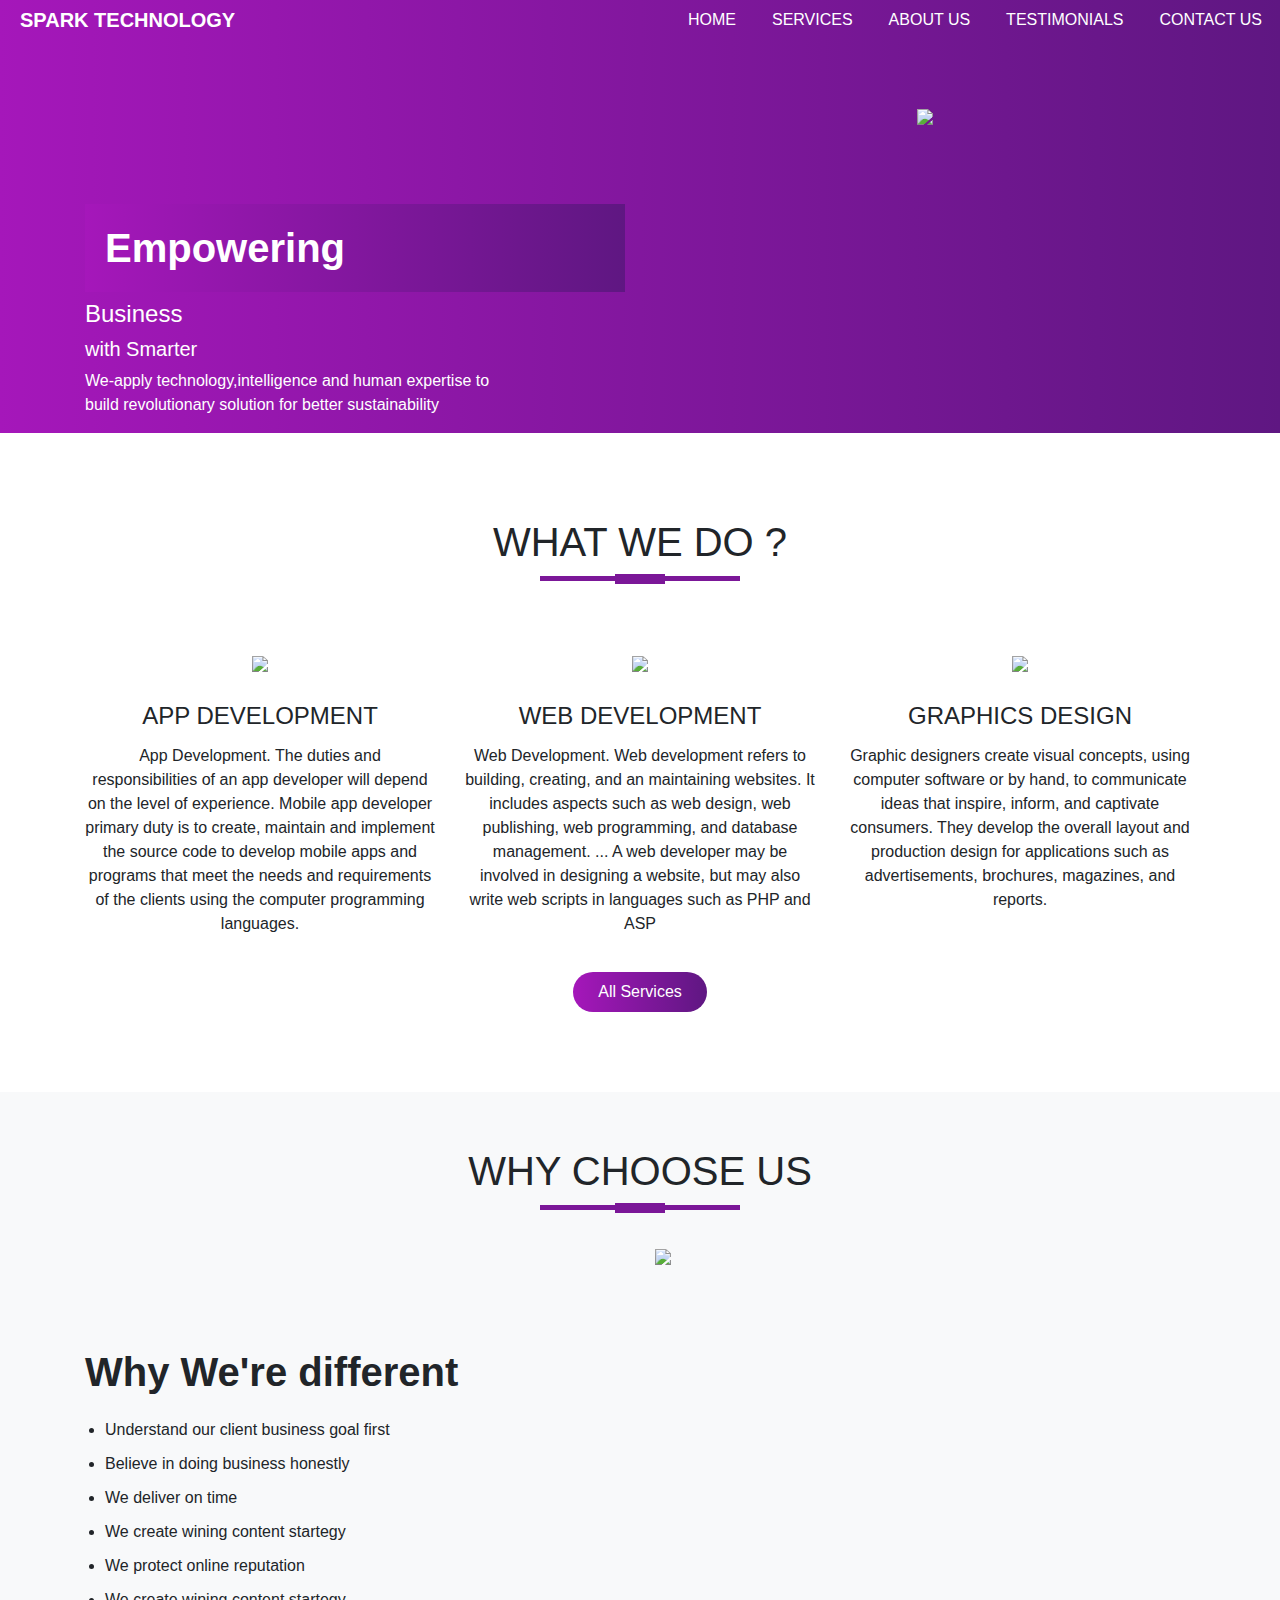
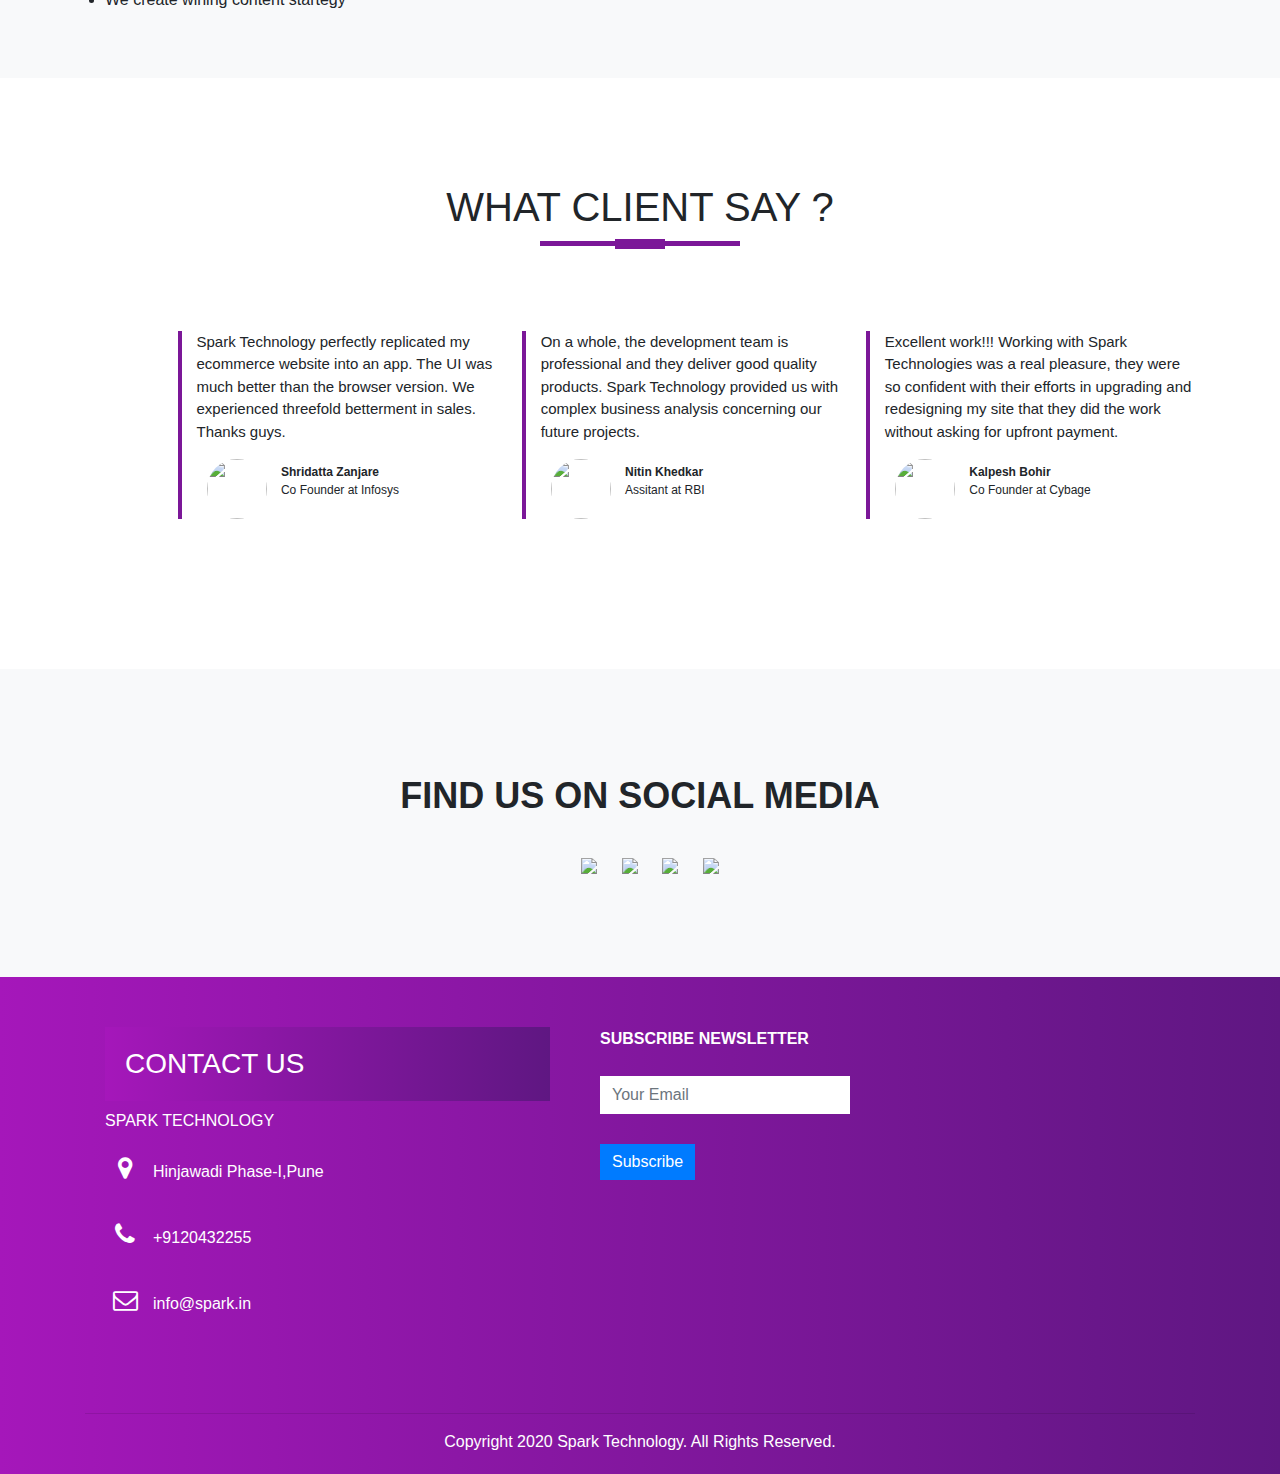
==== index.html @ db201917 "My very first commit" ====
<!DOCTYPE html>
<html>
<head>
	<title>Mobile App Development Company</title>
	<link rel="stylesheet" type="text/css" href="style.css">
	<link rel="stylesheet" href="https://stackpath.bootstrapcdn.com/bootstrap/4.5.0/css/bootstrap.min.css">
	<script src="https://code.jquery.com/jquery-3.5.1.slim.min.js"></script>
	<script src="https://stackpath.bootstrapcdn.com/bootstrap/4.5.0/js/bootstrap.min.js"></script>
	<link rel="stylesheet" type="text/css" href="https://stackpath.bootstrapcdn.com/font-awesome/4.7.0/css/font-awesome.min.css">
</head>
<body>

<section id="nav-bar">
	<nav class="navbar navbar-expand-lg navbar-light">
   
    <a class="navbar-brand" href="#">SPARK TECHNOLOGY</a>
  
    <button class="navbar-toggler" type="button" data-toggle="collapse" data-target="#navbarNav" aria-controls="navbarNav" aria-expanded="false" aria-label="Toggle navigation">
   
   <i class="fa fa-bars"></i>


  </button>
 
  <div class="collapse navbar-collapse" id="navbarNav">
    <ul class="navbar-nav ml-auto">
      <li class="nav-item ">
        <a class="nav-link" href="#top">HOME </a>
      </li>
      <li class="nav-item">
        <a class="nav-link" href="#services">SERVICES</a>
      </li>
      <li class="nav-item">
        <a class="nav-link" href="#aboutus">ABOUT US</a>
      </li>
      <li class="nav-item">
        <a class="nav-link" href="#testominals">TESTIMONIALS</a>
      </li>
    <li class="nav-item">
        <a class="nav-link" href="#footer">CONTACT US</a>
      </li>
   
    </ul>
  </div>
</nav>
</section>


<!--=================BANNER DESIGN===================-->
<section id="banner">
<div class="container">
<div class="row">
<div class="col-md-6">
<h3>Empowering</h3>
<h4>Business</h4>
<h5>with Smarter</h5>

<p>We-apply technology,intelligence and human expertise to <br>build revolutionary solution for better sustainability</p>
</div>	

<div class="col-md-6 text-center">
	<img src="G:\HTML & CSS\Website\b.png" class="img-fluid">
</div>
</div>	
</div>	
</section>

<!-------------------Services Section----------------------->
<section id="services">
<div class="container text-center">
<h1 class="title">WHAT WE DO ?</h1>

<div class="row text-center">
<div class="col-md-4 services">
<img src="G:\HTML & CSS\Website\c.jpg" class="services-img">
<h4>App Development</h4>	
<p>App Development. The duties and responsibilities of an app developer will depend on the level of experience. Mobile app developer primary duty is to create, maintain and implement the source code to develop mobile apps and programs that meet the needs and requirements of the clients using the computer programming languages.</p>
</div>

<div class="col-md-4 services">
<img src="G:\HTML & CSS\Website\c.jpg" class="services-img">
<h4>Web Development</h4>	
<p>Web Development. Web development refers to building, creating, and an maintaining websites. It includes aspects such as web design, web publishing, web programming, and database management. ... A web developer may be involved in designing a website, but may also write web scripts in languages such as PHP and ASP</p>
</div>

<div class="col-md-4 services">
<img src="G:\HTML & CSS\Website\c.jpg" class="services-img">
<h4>Graphics Design</h4>	
<p>Graphic designers create visual concepts, using computer software or by hand, to communicate ideas that inspire, inform, and captivate consumers. They develop the overall layout and production design for applications such as advertisements, brochures, magazines, and reports.</p>
</div>
</div>
<button type="button" onclick="webPageAllservices()" class="btn btn-primary">All Services</button>
</div>
</section>

<!--====================About Us==========================--->

<section id="aboutus">
<div class="container">
<h1 class="title text-center">WHY CHOOSE US</h1>
<div class="row">
<div class="col-md-6">
	<p class="about-title">Why We're different</p>
	<ul>
		<li>Understand our client business goal first</li>
		<li>Believe in doing business honestly</li>
		<li>We deliver on time</li>
		<li>We create wining content startegy</li>
		<li>We protect online reputation</li>
		<li>We create wining content startegy</li>
	</ul>
</div>	
<div class="col-md-6" >
	<img src="G:\HTML & CSS\Website\e.png" class="img-fluid">
</div> 

</div>
</div>
</section>

<!--===================Testominal==========-->

<section id="testominals">
<div class="container">
<h1 class="title text-center">WHAT CLIENT SAY ?</h1>
	
<div class="row offset-1">
<div class="col-md-4 testominals">
	<p class="comment">Spark Technology perfectly replicated my ecommerce website into an app. The UI was much better than the browser version. We experienced threefold betterment in sales. Thanks guys.</p>
	<img src="G:\HTML & CSS\Website\f.jpg">
	<p class="user-detail"><b>Shridatta Zanjare</b><br>Co Founder at Infosys</p>
</div>	
<div class="col-md-4 testominals">
	<p class="comment">On a whole, the development team is professional and they deliver good quality products. Spark Technology provided us with complex business analysis concerning our future projects.</p>
	<img src="G:\HTML & CSS\Website\f.jpg">
	<p class="user-detail"><b>Nitin Khedkar</b><br>Assitant at RBI</p>
</div>	
<div class="col-md-4 testominals">
	<p class="comment">Excellent work!!! Working with Spark Technologies was a real pleasure, they were so confident with their efforts in upgrading and redesigning my site that they did the work without asking for upfront payment.</p>
	<img src="G:\HTML & CSS\Website\f.jpg">
	<p class="user-detail"><b>Kalpesh Bohir</b><br>Co Founder at Cybage</p>
</div>	
</div>
</div>
</section>
<section id="socialmedia">
<div class="container text-center">
	<p>FIND US ON SOCIAL MEDIA</p>
<div class="socialmedia-icon">
	
	<a href="#"><img src="G:\HTML & CSS\Website\g.png"></a>
	<a href="#"><img src="G:\HTML & CSS\Website\h.png"></a>
	<a href="#"><img src="G:\HTML & CSS\Website\i.png"></a>
	<a href="#"><img src="G:\HTML & CSS\Website\j.png"></a>
</div>
</div>	
</section>


<!--==============Footer Section=================-->

<section id="footer">
	<div class="container">
		<div class="row">
			<div class="col-md-5 footer-box">
      			<h3>CONTACT US</h3>
    			<p>SPARK TECHNOLOGY</p>
			    <p><i class="fa fa-map-marker"></i>Hinjawadi Phase-I,Pune</p>
		        <p><i class="fa fa-phone"></i>+9120432255</p>
		        <p><i class="fa fa-envelope-o"></i>info@spark.in</p>
			</div>

            <div class="col-md-4 footer-box">
      		<p><b>SUBSCRIBE NEWSLETTER</b></p>
      		
      		
      		<input  type="email" class="form-control" placeholder="Your Email" required="">
      		
      		<button type="button" onclick="subscribeme()" class="btn btn-primary">Subscribe</button>
      		</div>
      	</div>
	    <hr>
	    <p class="copyright">Copyright 2020 Spark Technology. All Rights Reserved.</p>
	</div>
</section>





<!--================Smooth Scroll==============================-->

<script src="smooth.js"></script>
<script>
	var scroll=new SmoothScroll('a[href*="#"]');
    

   function webPageAllservices(){
    	// body...
     location.replace("serive.html")

    } 

     

    function subscribeme(){

    	alert("Your Mail Save Successfully!!")
    }



</script>
</body>
</html>
---- style.css ----
*{
	margin: 0;
	padding: 0;

}

html{
	scroll-behavior: smooth;
}



body{
	font-family: sans-serif;
}


/* ========Navbar==============*/


#nav-bar{
	position: sticky;
	top:0;
	z-index: 10;
}
.navbar{
	background-image: linear-gradient(to right, #a517ba, #5f1782);
	padding: 0 !important;
}

.navbar-brand{
	height: 40px;
	padding-left: 20px;
	color: #fff !important;
	font-weight: 600;
	font-family: 'Montserrat',sans-serif;
}



.navbar-nav li{
	padding: 0 10px;
}

.navbar-nav li a{
	color: #fff !important;
	float: right;
	text-align: left;
}



.fa-bars{
	color: #fff !important;
	font-size: 30px !important;
}

.navbar-toggler{
	outline: none !important;
}


/*============Banner Section==============*/

#banner{
	background-image: linear-gradient(to right,#a517ba,#5f1782);
	color: #fff;
	padding-top: 5%;
}

.col-md-6 h3{
	font-size: 40px;
	font-weight: 600;
    margin-top: 100px;
}



/*=================Our Services=================*/


#services{
	padding: 80px 0;
}

.services-img{
	width: 100px;
	margin-top: 20px;
}

.services{
	padding: 20px;

}

.col-md-4 h4{
	padding: 5px;
    margin-top: 25px;
    text-transform: uppercase;
}

.title::before{
	content: '';
	background: #7b1798;
	height: 5px;
	width: 200px;
	margin-left: auto;
	margin-right: auto;
	display: block;
	transform: translateY(63px);
}


.title::after{
	content: '';
	background: #7b1798;
	height: 10px;
	width: 50px;
    margin-bottom: 40px;
	margin-left: auto;
	margin-right: auto;
	display: block;
	transform: translateY(8px);
}



#services .btn-primary{
	border-radius: 20px;
	box-shadow: none;
	padding: 8px 25px;
	border:none;
    background-image: linear-gradient(to right,#a517ba,#5f1782);
}




/*====================About Us======================*/

#aboutus{
	background: #f8f9fa;
	padding-bottom: 50px;
	padding-top: 50px;
}

.about-title{
	font-size: 40px;
	font-weight: 600;
	margin-top: 18%;
    

}

#aboutus ul li{
	margin: 10px 0;
}

#aboutus ul li{
	margin-left: 20px;
}

/*===============Testominal=====================*/

#testominals{
	margin: 100px 0;
}

.testominals{
	border-left: 4px solid #7b1798;
	margin-top: 50px;
	margin-bottom: 50px;

}

.testominals img{
  height: 60px;
  width: 60px;
  border-radius: 50%;
  margin:0 10px;
}

.user-detail{
	display: inline-block;
	font-size: 12px;
}

.comment{
	font-size: 15px;
    display: block;
}



/*==============Social Media======================*/


#socialmedia{
	background:#f8f9fa;
    padding: 100px 0;
}

#socialmedia p{
	font-size: 36px;
	font-weight: 600;
	margin-bottom: 30px;
}

.socialmedia-icon img{
   width: 60px;

  transition: 0.5s;
   margin-left: 20px;
}

.socialmedia-icon a:hover img{
	transform: translateY(-10px);
}




/*===============Footer=====================*/

#footer{
	background-image: linear-gradient(to right,#a517ba,#5f1782);
    color: #fff; 
}

.footer-box{
	padding: 50px;
	margin-left: 20px;
    display: block;
}



.footer-box .fa{
	margin-right: 8px;
	font-size: 25px;
	height:50px;
	width: 40px;
	text-align: center;
	padding-top: 7px;
	border-radius: 2px;

}


.footer-box .form-control{
	box-shadow: none;
	border: none;
	border-radius: 0;
	margin-top: 25px;
	max-width: 250px;
}

.footer-box .btn-primary{
	box-shadow: none !important;
	border: none;
	border-radius: 0;
	margin-top: 30px;


}


.copyright{
	margin-bottom: 0;
	padding-bottom: 20px;
	text-align: center;
}




/*===============Service Page=============*/

h3{
    background-image: linear-gradient(to right,#a517ba,#5f1782);
    color: #fff;
    padding: 20px;
}

.img-ser{
   
}



#servicetag{
	background: #f8f9fa;
	padding-bottom: 50px;
	padding-top: 50px;
}

.about-title{
	font-size: 40px;
	font-weight: 600;
	margin-top: 18%;
    

}

#aboutus ul li{
	margin: 10px 0;
}

#aboutus ul li{
	margin-left: 20px;
}
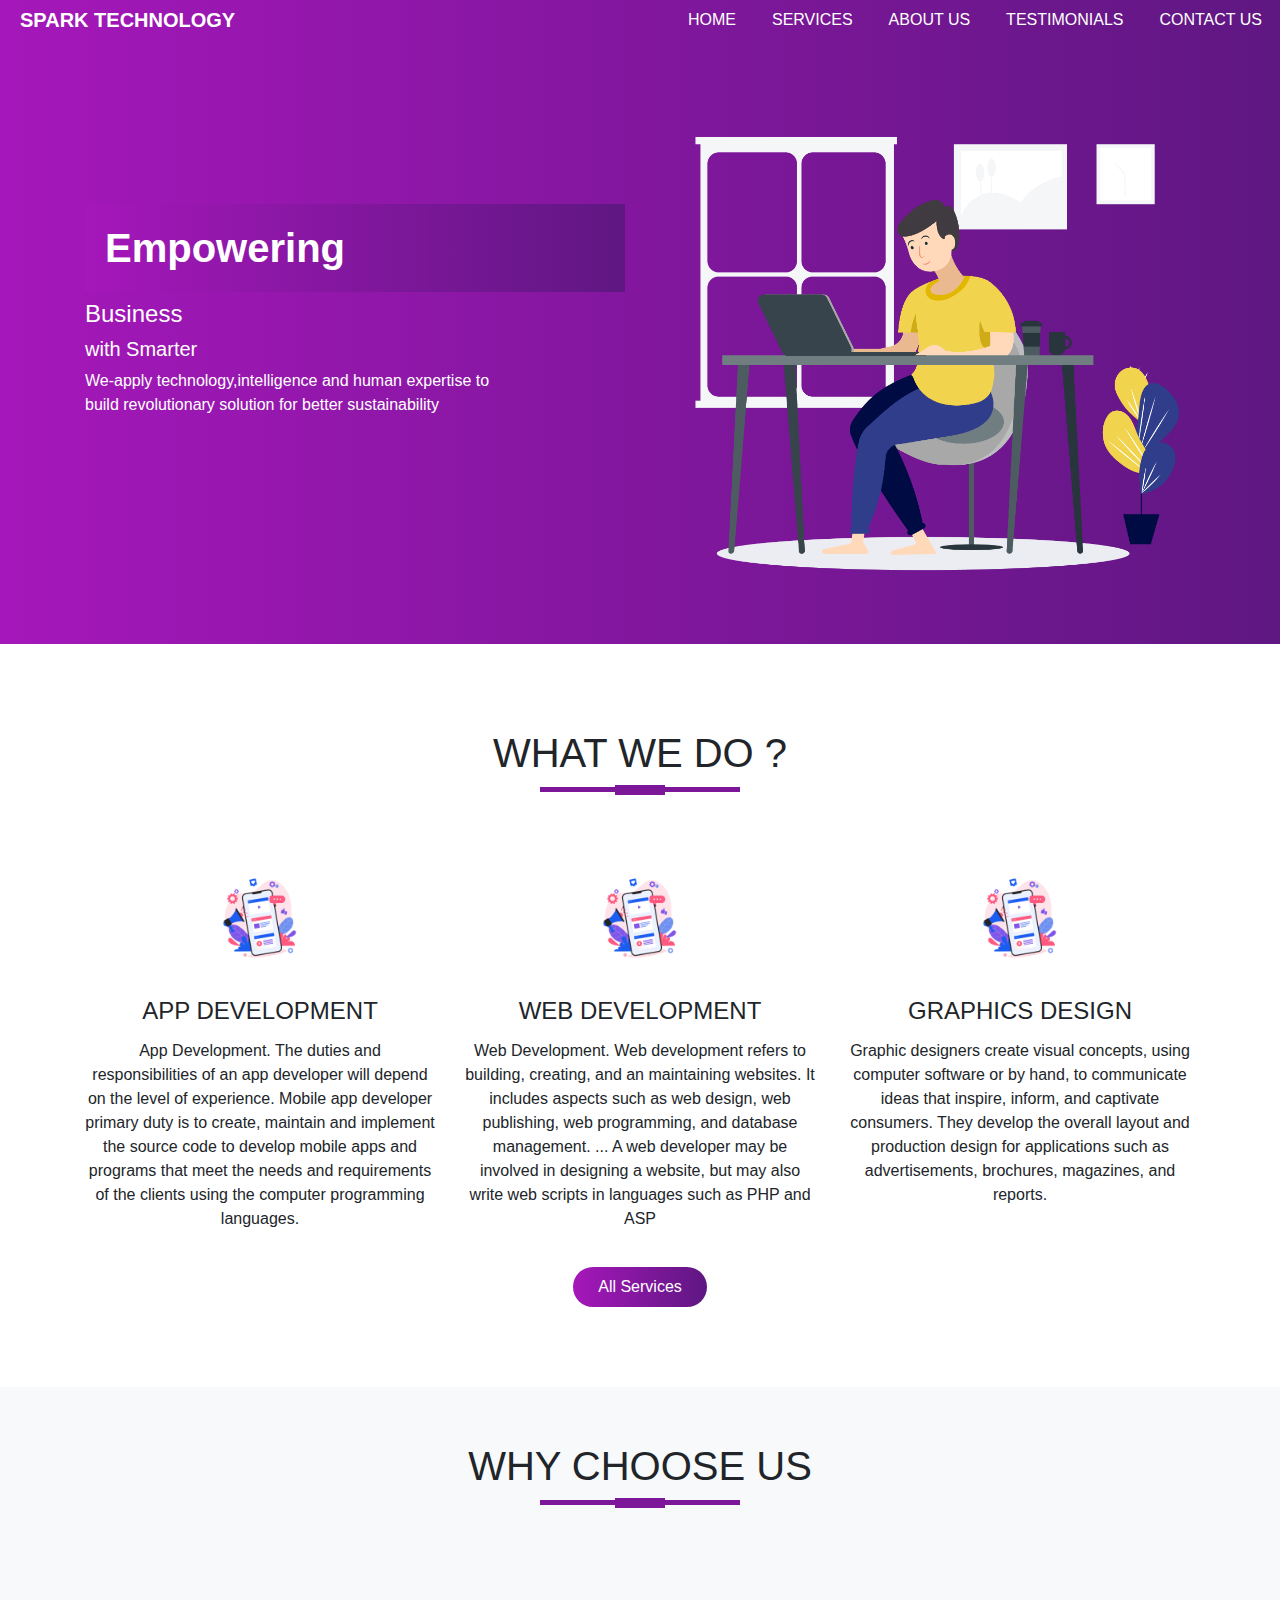
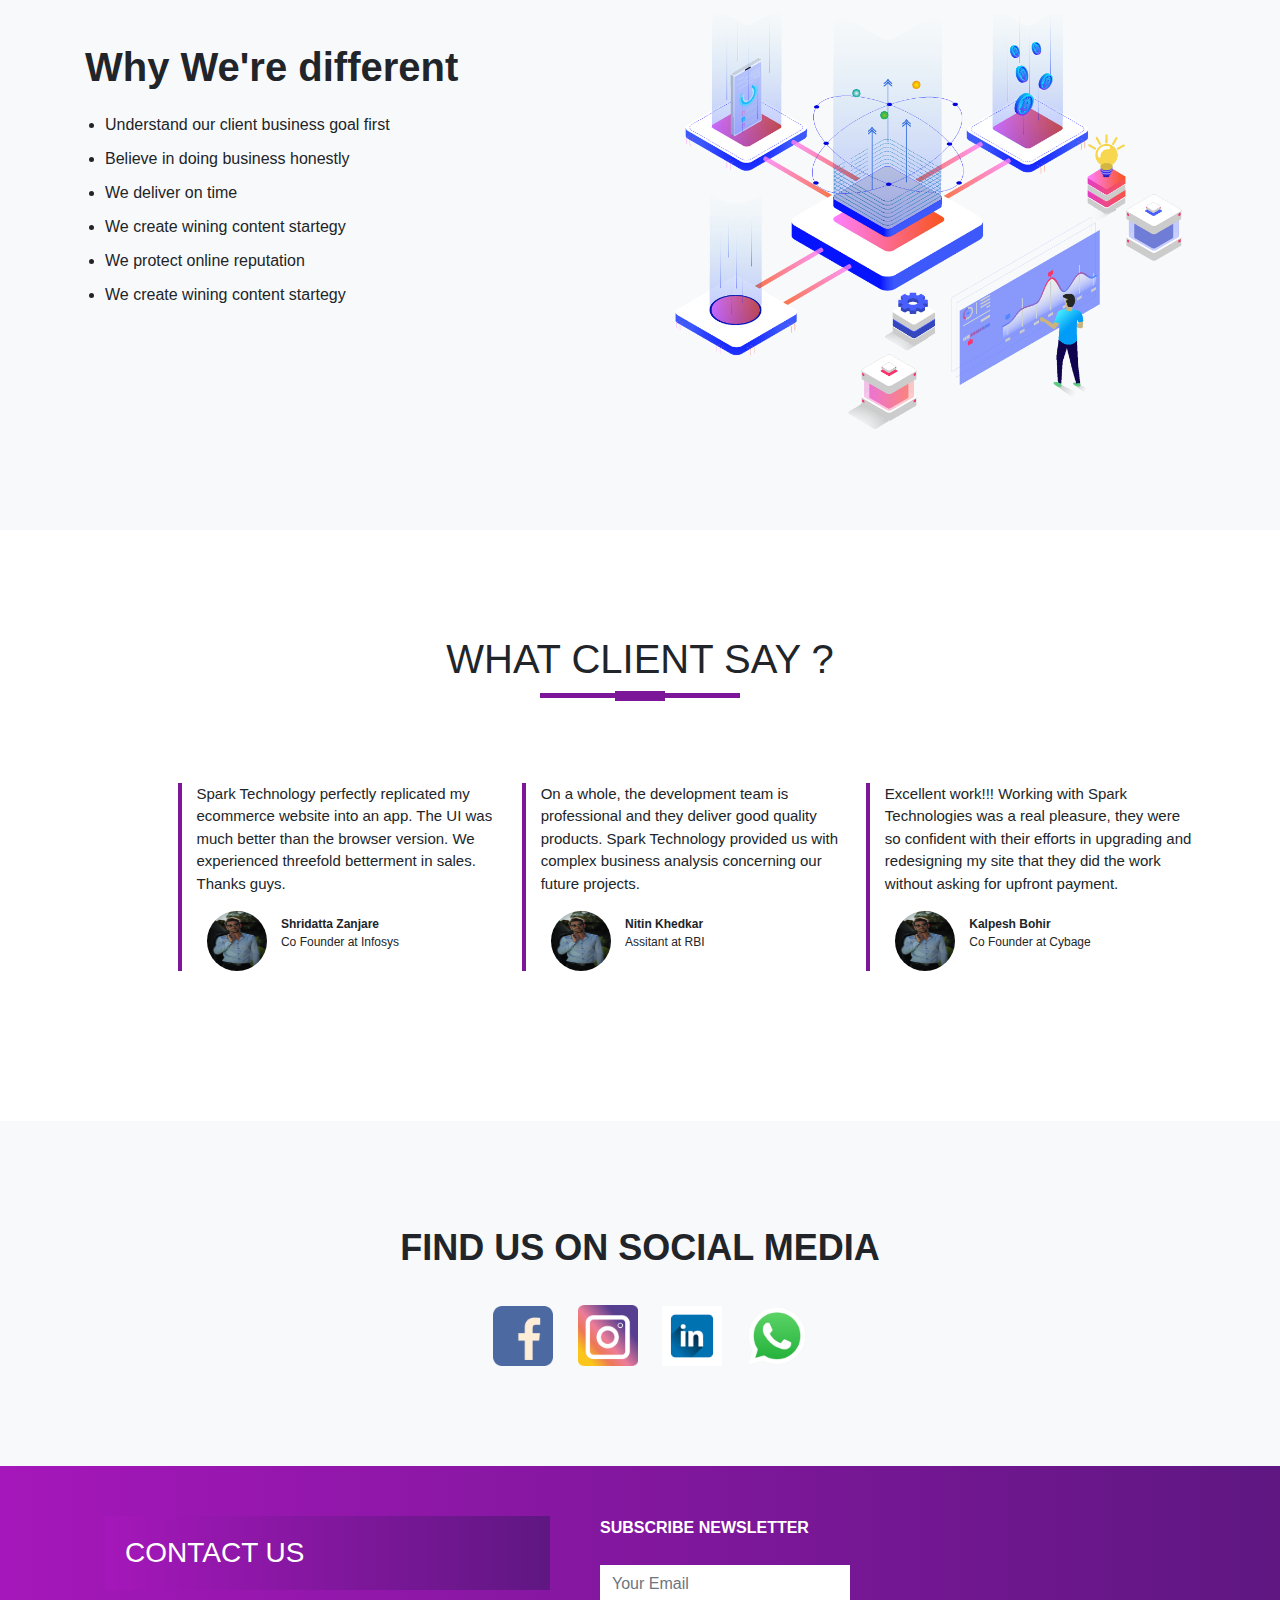
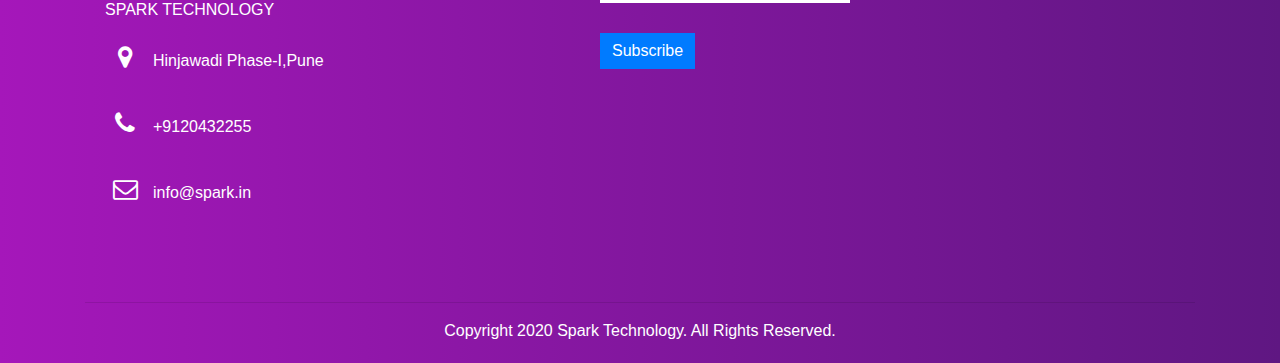
==== commit 3e0f1227: "Update index.html" ====
--- a/index.html
+++ b/index.html
@@ -59,7 +59,7 @@
 </div>	
 
 <div class="col-md-6 text-center">
-	<img src="G:\HTML & CSS\Website\b.png" class="img-fluid">
+	<img src="b.png" class="img-fluid">
 </div>
 </div>	
 </div>	
@@ -72,19 +72,19 @@
 
 <div class="row text-center">
 <div class="col-md-4 services">
-<img src="G:\HTML & CSS\Website\c.jpg" class="services-img">
+<img src="c.jpg" class="services-img">
 <h4>App Development</h4>	
 <p>App Development. The duties and responsibilities of an app developer will depend on the level of experience. Mobile app developer primary duty is to create, maintain and implement the source code to develop mobile apps and programs that meet the needs and requirements of the clients using the computer programming languages.</p>
 </div>
 
 <div class="col-md-4 services">
-<img src="G:\HTML & CSS\Website\c.jpg" class="services-img">
+<img src="c.jpg" class="services-img">
 <h4>Web Development</h4>	
 <p>Web Development. Web development refers to building, creating, and an maintaining websites. It includes aspects such as web design, web publishing, web programming, and database management. ... A web developer may be involved in designing a website, but may also write web scripts in languages such as PHP and ASP</p>
 </div>
 
 <div class="col-md-4 services">
-<img src="G:\HTML & CSS\Website\c.jpg" class="services-img">
+<img src="c.jpg" class="services-img">
 <h4>Graphics Design</h4>	
 <p>Graphic designers create visual concepts, using computer software or by hand, to communicate ideas that inspire, inform, and captivate consumers. They develop the overall layout and production design for applications such as advertisements, brochures, magazines, and reports.</p>
 </div>
@@ -111,7 +111,7 @@
 	</ul>
 </div>	
 <div class="col-md-6" >
-	<img src="G:\HTML & CSS\Website\e.png" class="img-fluid">
+	<img src="e.png" class="img-fluid">
 </div> 
 
 </div>
@@ -127,17 +127,17 @@
 <div class="row offset-1">
 <div class="col-md-4 testominals">
 	<p class="comment">Spark Technology perfectly replicated my ecommerce website into an app. The UI was much better than the browser version. We experienced threefold betterment in sales. Thanks guys.</p>
-	<img src="G:\HTML & CSS\Website\f.jpg">
+	<img src="f.jpg">
 	<p class="user-detail"><b>Shridatta Zanjare</b><br>Co Founder at Infosys</p>
 </div>	
 <div class="col-md-4 testominals">
 	<p class="comment">On a whole, the development team is professional and they deliver good quality products. Spark Technology provided us with complex business analysis concerning our future projects.</p>
-	<img src="G:\HTML & CSS\Website\f.jpg">
+	<img src="f.jpg">
 	<p class="user-detail"><b>Nitin Khedkar</b><br>Assitant at RBI</p>
 </div>	
 <div class="col-md-4 testominals">
 	<p class="comment">Excellent work!!! Working with Spark Technologies was a real pleasure, they were so confident with their efforts in upgrading and redesigning my site that they did the work without asking for upfront payment.</p>
-	<img src="G:\HTML & CSS\Website\f.jpg">
+	<img src="f.jpg">
 	<p class="user-detail"><b>Kalpesh Bohir</b><br>Co Founder at Cybage</p>
 </div>	
 </div>
@@ -148,10 +148,10 @@
 	<p>FIND US ON SOCIAL MEDIA</p>
 <div class="socialmedia-icon">
 	
-	<a href="#"><img src="G:\HTML & CSS\Website\g.png"></a>
-	<a href="#"><img src="G:\HTML & CSS\Website\h.png"></a>
-	<a href="#"><img src="G:\HTML & CSS\Website\i.png"></a>
-	<a href="#"><img src="G:\HTML & CSS\Website\j.png"></a>
+	<a href="#"><img src="g.png"></a>
+	<a href="#"><img src="h.png"></a>
+	<a href="#"><img src="i.png"></a>
+	<a href="#"><img src="j.png"></a>
 </div>
 </div>	
 </section>
@@ -212,4 +212,4 @@
 
 </script>
 </body>
-</html>+</html>
